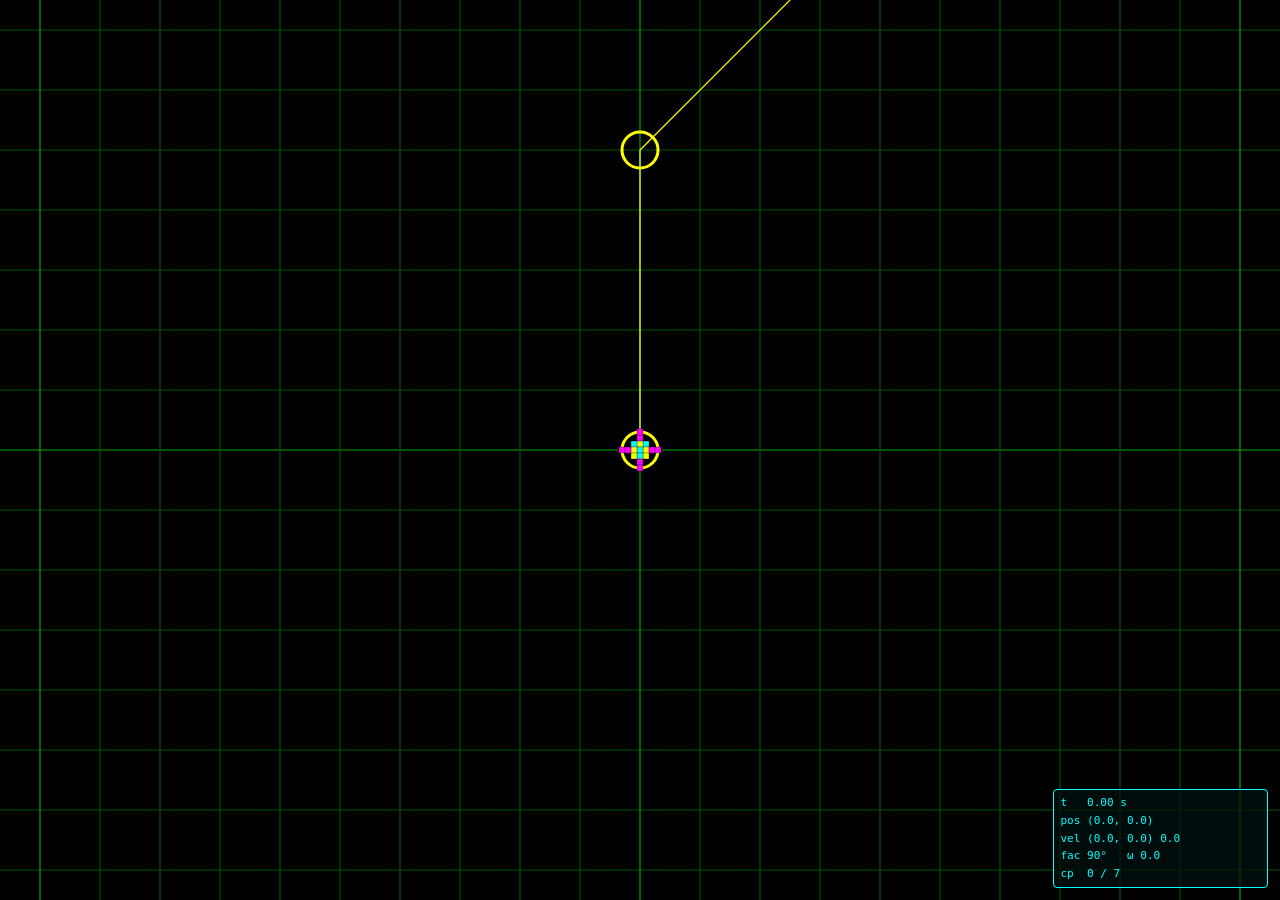
==== 2D/index.html @ 2364cf66 "switch to Rapier2D via Skypack ESM + module Worker importScripts + jsDelivr was wrong on three count" ====
<!DOCTYPE html>
<html>
  <head>
    <script src="konva.js"></script>
    <script src="CraftData.js"></script>
    <meta charset="utf-8" />
    <title>COC2D</title>
    <style>
      
      body{
        margin: 0;
        padding: 0;
        overflow: hidden;
        background-color: #000000;
      }
      
      #log{
        position: absolute;
        width: 200px;
        bottom: 12px;
        right: 12px;
        padding: .4em .6em;
        font-family: monospace;
        font-size: .85em;
        line-height: 1.6;
        color: #0ff;
        background-color: rgba(0,17,17,0.75);
        border: 1px solid #0ff;
        border-radius: 4px;
      }
    </style>
  </head>
  <body>
    <div id="container" oncontextmenu="return false;"></div>

    <div id="log">
      <div id="log-text"></div>
    </div>

    <script> 

      var buildCraft=function(model){

        var craft = new Konva.Group()
        craft.mass = model.unite.length

        // Compute COM (same formula used by Worker for Rapier body origin)
        var comX = 0, comY = 0
        for(var i=0;i<model.unite.length;i++){ comX+=model.unite[i].x; comY+=model.unite[i].y }
        comX/=craft.mass; comY/=craft.mass
        craft.offsetX(comX); craft.offsetY(comY)

        // Block rendering
        for(var i=0;i<model.unite.length;i++){
          craft.add(new Konva.Rect({
            x:model.unite[i].x, y:model.unite[i].y,
            offsetX:.5, offsetY:.5,
            width:1, height:1,
            fill:model.unite[i].color,
            stroke:'#000000', strokeWidth:.05
          }))
        }

        // Engine flame rendering
        for(var i=0;i<model.engines.length;i++){
          var e=model.engines[i]
          craft.add(new Konva.Line({
            id:'fire', name:e.name,
            x:e.x, y:e.y,
            points:[0,0, e.len/2,.4, 1.5*e.len,0, e.len/2,-.4],
            fill:'#f00', stroke:'black', strokeWidth:0,
            rotation:90*e.dir, closed:true, visible:false
          }))
        }

        craft.jet=function(name,onoff){
          var found=craft.find('.'+name)
          if(found.length>=1) found[0].visible(!!onoff)
        }
        craft._engines=craft.find('#fire')

        // Physics state — updated each step by Worker message handler
        craft.velocity={x:0,y:0}
        craft.spd=0; craft.fac=90; craft.vag=0; craft.rotaVelo=0

        return craft
      }

      var buildPlane=function(x1,y1,x2,y2){

        var plane = new Konva.Group();
        x1*=100;y1*=100;x2*=100;y2*=100;
        // plot x line 
        for(j=y1;j<=y2;j+=10){
          if(j%100==0){color="#0a0"}
          else{color="#050"}  

          var line = new Konva.Line({
            points: [x1,j,x2,j],
            stroke: color,
            strokeWidth: .2,

          });
          plane.add(line)
        }
        // plot y line
        for(i=x1;i<=x2;i+=10){
          if(i%100==0){color="#0a0"}
          else{color="#050"} 

          var line = new Konva.Line({
            points: [i,y1,i,y2],
            stroke: color,
            strokeWidth: .2,

          });
          plane.add(line)
        } 

        return plane;
      }

      var route_sample={
        type:"route",
        spot:[
          {ord:0,x: 0,y:  0,fac: 90,vag: 0,stl:0},//p 
          {ord:1,x: 0,y: 50,fac: 90,vag: 0,stl:0},//pf
          {ord:2,x: 0,y:100,fac: 90,vag:60,stl:0},//p v
          {ord:2,x: 0,y:150,fac: 90,vag: 0,stl:1},//p s
          {ord:3,x: 0,y:200,fac: 90,vag:30,stl:0},//pfv
          {ord:3,x: 0,y:250,fac:-90,vag: 0,stl:1},//pfs
        ]
      }

      var route_1={
        type:"route",
        spot:[
          {ord:0,x: 0,y:  0,fac: 90,vag: 0,stl:10},//p 
          {ord:0,x: 0,y: 50,fac:180,vag: 0,stl:10},//pf
          {ord:0,x: 0,y:100,fac: 90,vag:60,stl:10},//p v
          {ord:0,x: 0,y:150,fac: 90,vag: 0,stl: 0},//p s
          {ord:0,x: 0,y:200,fac: 90,vag:30,stl:10},//pfv
          {ord:0,x: 0,y:250,fac:-90,vag: 0,stl: 0},//pfs
        ]
      }

      var route_2={
        type:"route",
        spot:[
          {ord:0,x:  0,y:  0,fac: 90,vag: 0,stl:10},//p 
          {ord:0,x:  0,y: 50,fac:180,vag: 0,stl:10},//pf
          {ord:0,x: 50,y:100,fac: 90,vag:60,stl:10},//p v
          {ord:0,x:-50,y:150,fac: 90,vag: 0,stl: 0},//p s
          {ord:0,x: 50,y:200,fac: 90,vag:30,stl:10},//pfv
          {ord:0,x:-50,y:250,fac:-90,vag: 0,stl: 0},//pfs
          {ord:0,x:  0,y:300,fac:-90,vag: 0,stl: 0}
        ]
      }


      var buildRunway=function(route){
        var runway=new Konva.Group()
        runway.checkpoint=[]

        for(var i=0;i<route.spot.length;i++){

          runway.checkpoint[i]=new Konva.Group({
            x:route.spot[i].x,
            y:route.spot[i].y,
          })

          runway.checkpoint[i].ord=route.spot[i].ord
          var yellowCircle = new Konva.Circle({
            radius: 3,
            stroke: '#ff0',
            strokeWidth: .5,
          });

          runway.checkpoint[i].fac=route.spot[i].fac
          var redArrow = new Konva.Line({
            points: [4,2, 10,0, 4,-2, 4,2],
            stroke: '#ff0',
            strokeWidth: .5,
            rotation:route.spot[i].fac
          });

          runway.checkpoint[i].vag=route.spot[i].vag
          var blueArc = new Konva.Arc({
            innerRadius: 4,
            outerRadius: 8,
            angle: 30,
            stroke: '#ff0',
            strokeWidth: .5,
            rotation:route.spot[i].vag-15
          });

          runway.checkpoint[i].stl=route.spot[i].stl
          var whiteHexagon = new Konva.RegularPolygon({
            sides: 6,
            radius:6 ,
            stroke: '#ff0',
            strokeWidth: .5
          });

          if(route.spot[i].ord==1){
            runway.checkpoint[i].add(redArrow)
          }else if(route.spot[i].ord==2){
            if(route.spot[i].stl==1){
              runway.checkpoint[i].add(whiteHexagon)
            }else{
              runway.checkpoint[i].add(blueArc)
            }
          }else if(route.spot[i].ord==3){
            runway.checkpoint[i].add(redArrow)           
            if(route.spot[i].stl==1){
              runway.checkpoint[i].add(whiteHexagon)
            }else{
              runway.checkpoint[i].add(blueArc)
            }  
          }
          runway.checkpoint[i].add(yellowCircle)
          runway.add(runway.checkpoint[i])          
        }

        runway.check=function(i,craft,err){
          err=err||1
          var dx=craft.x()-runway.checkpoint[i].x()
          var dy=craft.y()-runway.checkpoint[i].y()
          var posGap=Math.sqrt(dx*dx+dy*dy)
          var facGap=runway.checkpoint[i].fac-craft.fac
          var vagGap=runway.checkpoint[i].vag-craft.vag
          if(posGap>3*err){return false}

          switch(runway.checkpoint[i].ord){
          case 1:
            if(facGap>10*err){return false}
            break;

          case 2:
            if(route.spot[i].stl==1){
              if(craft.spd>err){return false}
            }else{
              if(vagGap>10*err){return false}
            }
            break;

          case 3:
            if(facGap>10*err){return false}
            if(route.spot[i].stl==1){
              if(craft.spd>err){return false}
            }else{
              if(vagGap>10*err){return false}
            }
            break;
          }

          return true 
        }

        // runway.guideLine=new Konva.Group({name:"guideline"})
        
        // Build guide line once; update only the first segment each frame
        runway._guideLeadLine = new Konva.Line({stroke:'#ff0', strokeWidth:.2, points:[0,0,0,0]})
        runway._guideStaticLines = []
        runway._guideCp = -1
        runway.guideLine = new Konva.Group({name:"guideline"})
        runway.guideLine.add(runway._guideLeadLine)
        runway.add(runway.guideLine)

        runway.plotGuideLine=function(craft,p){
          // Rebuild static segment lines only when checkpoint index changes
          if(p !== runway._guideCp){
            runway._guideCp = p
            runway._guideStaticLines.forEach(function(l){l.destroy()})
            runway._guideStaticLines = []
            for(var i=p;i<runway.checkpoint.length-1;i++){
              var sl=new Konva.Line({
                points:[runway.checkpoint[i].x(),runway.checkpoint[i].y(),
                        runway.checkpoint[i+1].x(),runway.checkpoint[i+1].y()],
                stroke:'#ff0', strokeWidth:.2,
              })
              runway._guideStaticLines.push(sl)
              runway.guideLine.add(sl)
            }
          }
          // Update only the moving segment (craft → next checkpoint)
          runway._guideLeadLine.points([craft.x(),craft.y(),
            runway.checkpoint[p].x(),runway.checkpoint[p].y()])
        }

        runway.orbitLine=new Konva.Group()
        runway.add(runway.orbitLine)
        runway.i=0
        runway.plotOrbitLine=function(craft){
          runway.i+=1
          if(runway.i==10){runway.i=0}
          if(runway.i!=0){return 0}
          // console.log('dot')
          var dot=new Konva.Circle({
            x:craft.x(),
            y:craft.y(),
            radius: .2,
            stroke: '#0ff',
            strokeWidth: .1,
          })
          runway.orbitLine.add(dot)

          // runway.prevX=craft.x()
          // runway.prevY=craft.y()
        }

        return runway
      }


      var UI={}

      UI.work=function(){

        UI.mouseReact=function(eve){
          // console.log(eve.pageX,eve.pageY,eve.buttons,eve)
          if(eve.buttons==1){
            space.offsetX(space.offsetX()-eve.movementX/space.scale().x)
            space.offsetY(space.offsetY()+eve.movementY/space.scale().x)
          }
          // if(eve.buttons==2){
          //   field.rotation(field.rotation()-eve.movementX/10)
          // }  
        }
        UI.wheelReact=function(eve){
          if(eve.wheelDelta>0&& space.scale().x<5){
            space.scale({x:space.scale().x+.5 , y:space.scale().y-.5})
          }else if(eve.wheelDelta<0 && space.scale().x>1.5){
            space.scale({x:space.scale().x-.5 , y:space.scale().y+.5})
          }
          console.log(space.scale().x,space.scale().y)
        }
       
        
        UI.keyReact=function(eve){
          // if(UI.keyState['q']==null){}
          // console.log(eve.type,eve.key)
          if(eve.type=='keydown'){UI.keyState[eve.key]=true;}
          if(eve.type=='keyup'){UI.keyState[eve.key]=false;}
        }
        UI.keyState={
          // 'a':false,'b':false,'c':false,
        }
        UI.isPress=function(key){
          return UI.keyState[key]
        }

        document.addEventListener('mousemove',UI.mouseReact)
        document.addEventListener("wheel",UI.wheelReact); 
        document.addEventListener('keydown',UI.keyReact)
        document.addEventListener('keyup',UI.keyReact)

        UI.print=function(cont){
          document.getElementById("log-text").innerHTML=cont
        }
 
      }



      game={}
      game.time=0
      game.progress=0

      game.init=function(){

        var width = window.innerWidth;
        var height = window.innerHeight;

        space = new Konva.Stage({
          container: 'container',
          x: width/2,
          y: height/2,
          width: width,
          height: height,
          scale:{x:6,y:-6}
        });

        field = new Konva.Layer({scale:{x:1,y: 1}});
        space.add(field);

        craft=buildCraft(kernal)
        // craft=buildCraft(double)
        // craft=buildCraft(fighter)

        plane=buildPlane(-2,-1,2,3)

        // runway=buildRunway(route_sample)
        // runway=buildRunway(route_1)
        runway=buildRunway(route_2)

        UI.work()
      }

      game.setup=function(){
        game.time=0.000
        game.progress=0
        field.add(plane)
        field.add(runway)
        field.add(craft)
      }


      // render-only: camera follow, guideline, HUD
      game.renderFrame = function(){
        field.offsetX(craft.x())
        field.offsetY(craft.y())
        var pg = game.progress
        if(pg < runway.checkpoint.length) runway.plotGuideLine(craft, pg)
        UI.print(
          "t&nbsp;&nbsp; "+game.time.toFixed(2)+" s<br>"+
          "pos ("+craft.x().toFixed(1)+", "+craft.y().toFixed(1)+")<br>"+
          "vel ("+craft.velocity.x.toFixed(1)+", "+craft.velocity.y.toFixed(1)+")  "+craft.spd.toFixed(1)+"<br>"+
          "fac "+craft.fac.toFixed(0)+"°&nbsp;&nbsp; ω "+craft.rotaVelo.toFixed(1)+"<br>"+
          "cp&nbsp; "+game.progress+" / "+runway.checkpoint.length
        )
      }

      // Visual jet update only — physics runs in Worker
      game.flash = function(){
        var up, down, left, right
        if(game.rr.active){
          if(game.rr.paused || game.rr.done){
            up=down=left=right=false
          } else {
            var a=game.rr.currentJets
            up=a.up; down=a.down; left=a.left; right=a.right
          }
        } else {
          up=!!UI.isPress('w'); down=!!UI.isPress('s')
          left=!!UI.isPress('a'); right=!!UI.isPress('d')
          physicsWorker.postMessage({type:'setEngines', engines:{up:up,down:down,left:left,right:right}})
        }
        craft.jet('up',up); craft.jet('down',down)
        craft.jet('left',left); craft.jet('right',right)
      }

      game.init()
      game.setup()

      // ===== RR Platform Bridge =====
      game.rr = { active:false, paused:false, sessionId:0, stepsPerAction:5, stepCount:0, maxSteps:5000, rewardAccum:0, done:false, currentJets:{up:false,down:false,left:false,right:false} }

      game.rr.reset = function(){
        physicsWorker.postMessage({type:'reset'})
        craft.x(0); craft.y(0); craft.rotation(0)
        craft.fac=90; craft.vag=0; craft.spd=0
        craft.velocity={x:0,y:0}; craft.rotaVelo=0
        for(var i=0;i<runway.checkpoint.length;i++) runway.checkpoint[i].visible(true)
        game.progress=0; game.time=0; game.rr.stepCount=0
        game.rr.rewardAccum=0; game.rr.done=false
        game.rr.currentJets={up:false,down:false,left:false,right:false}
        runway._guideCp=-1
        craft.jet('up',false); craft.jet('down',false)
        craft.jet('left',false); craft.jet('right',false)
      }

      game.rr.getState = function(){
        var pg  = Math.min(game.progress, runway.checkpoint.length-1)
        var cpx = runway.checkpoint[pg].x()
        var cpy = runway.checkpoint[pg].y()
        var dx  = cpx - craft.x(), dy = cpy - craft.y()
        return [
          craft.x(), craft.y(),
          craft.velocity.x, craft.velocity.y,
          craft.fac, craft.rotaVelo,
          dx, dy, Math.sqrt(dx*dx + dy*dy)
        ]
      }

      // action 0=none 1=up 2=down 3=left 4=right
      var RR_ACTIONS = [
        {up:false, down:false, left:false, right:false},
        {up:true,  down:false, left:false, right:false},
        {up:false, down:true,  left:false, right:false},
        {up:false, down:false, left:true,  right:false},
        {up:false, down:false, left:false, right:true },
      ]

      window.addEventListener('message', function(event){
        var msg = event.data
        if(msg.type === 'questInfo'){
          game.rr.active = true
          game.rr.sessionId = msg.sessionId
          game.rr.reset()
          window.parent.postMessage({
            type:'gameInfo',
            players:[{ stateInfo:[
              {name:'x',     min:-200, max:200, bin:20},
              {name:'y',     min:-50,  max:350, bin:20},
              {name:'vx',    min:-300, max:300, bin:20},
              {name:'vy',    min:-300, max:300, bin:20},
              {name:'angle', min:-360, max:360, bin:20},
              {name:'ω',     min:-50,  max:50,  bin:20},
              {name:'dx_cp', min:-300, max:300, bin:20},
              {name:'dy_cp', min:-300, max:300, bin:20},
              {name:'dist',  min:0,    max:500, bin:20}
            ], actionInfo:[{ type:'switch', level:5, name:['○','↑','↓','←','→'] }] }]
          }, '*')
        }
        if(msg.type === 'action' && !game.rr.paused){
          // 回報上一個 action 期間累積的 reward + 當下 state（物理已持續在跑）
          var isDone = game.rr.done
          window.parent.postMessage({
            type:'reward_state',
            reward: game.rr.rewardAccum,
            state: game.rr.getState(),
            done: isDone,
            sessionId: game.rr.sessionId
          }, '*')
          game.rr.rewardAccum = 0
          if(isDone){ game.rr.reset() }
          // 套用新 action（物理下一幀自動生效）
          game.rr.currentJets = RR_ACTIONS[msg.action] || RR_ACTIONS[0]
        }
        if(msg.type === 'pause') game.rr.paused = !game.rr.paused
        if(msg.type === 'accel') game.rr.stepsPerAction = game.rr.stepsPerAction===5 ? 50 : 5
      })

      // ── Web Worker: Rapier.js physics in separate thread ──────────────
      var physicsWorker = new Worker('./physics.worker.js', {type:'module'})

      physicsWorker.onmessage = function(event){
        var msg = event.data
        if(msg.type === 'error'){ console.error('Physics worker:', msg.msg); return }
        if(msg.type !== 'state') return

        // Update craft visual state from Worker physics output
        craft.x(msg.x); craft.y(msg.y)
        craft.rotation(msg.rotation)
        craft.fac=msg.fac; craft.vag=msg.vag; craft.spd=msg.spd
        craft.velocity={x:msg.vx, y:msg.vy}
        craft.rotaVelo=msg.rotaVelo
        game.time=msg.time

        // Checkpoint detection (runs on every physics state update)
        var pg = game.progress
        if(pg < runway.checkpoint.length && runway.check(pg, craft, 1)){
          runway.checkpoint[pg].visible(false)
          game.progress++
          if(game.rr.active && !game.rr.done){
            game.rr.rewardAccum += 1
            if(game.progress >= runway.checkpoint.length){
              game.rr.rewardAccum += 10
              game.rr.done = true
            }
          }
        }

        // RR step tracking (time penalty + timeout)
        if(game.rr.active && !game.rr.paused && !game.rr.done){
          game.rr.rewardAccum -= 0.01
          game.rr.stepCount++
          if(game.rr.stepCount >= game.rr.maxSteps) game.rr.done = true
        }
      }

      physicsWorker.postMessage({type:'init', craftData:kernal})

      // main rAF loop: jet visuals + render only (physics is in Worker)
      ;(function(){
        function loop(){
          game.flash()
          game.renderFrame()
          space.batchDraw()
          requestAnimationFrame(loop)
        }
        requestAnimationFrame(loop)
      })()
    </script>
  </body>
</html>
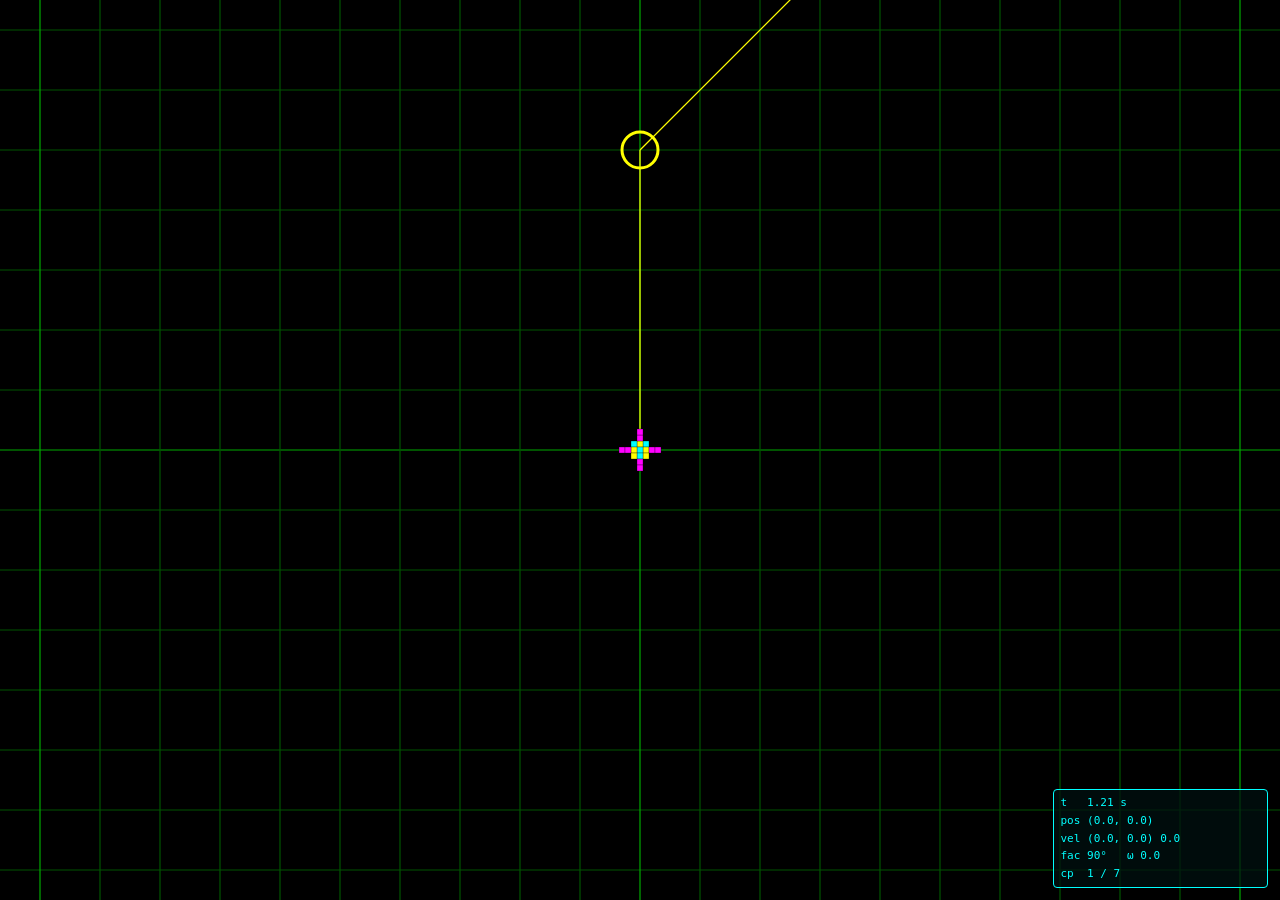
==== commit 996cb5c3: "revert to hand-rolled physics worker (no CDN deps)" ====
--- a/2D/index.html
+++ b/2D/index.html
@@ -523,7 +523,7 @@
       })
 
       // ── Web Worker: Rapier.js physics in separate thread ──────────────
-      var physicsWorker = new Worker('./physics.worker.js', {type:'module'})
+      var physicsWorker = new Worker('./physics.worker.js')
 
       physicsWorker.onmessage = function(event){
         var msg = event.data
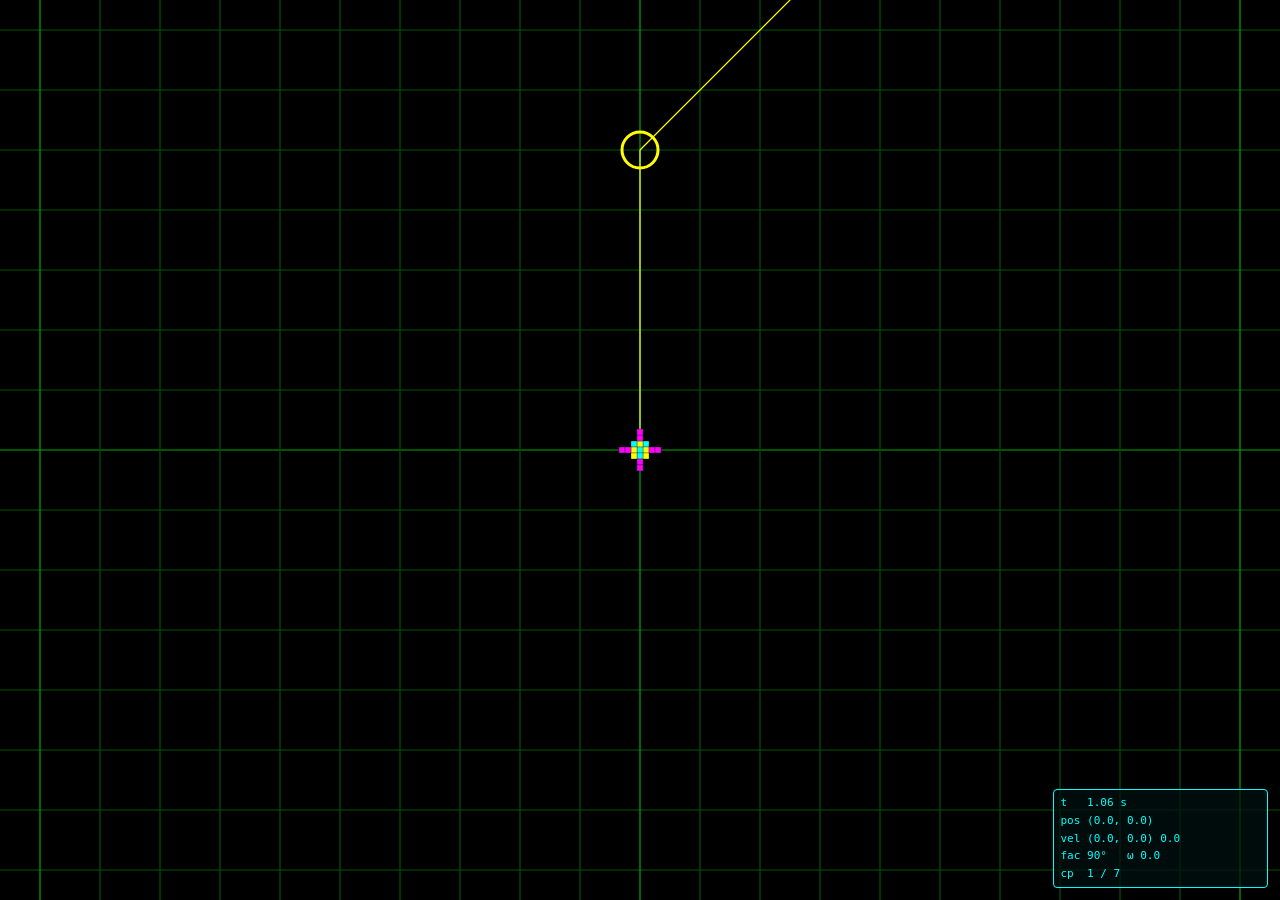
==== commit 41c3c95e: "add Rapier worker with auto-fallback to hand-rolled physics.rapier.worker.js: Rapier2D via Skypack E" ====
--- a/2D/index.html
+++ b/2D/index.html
@@ -522,12 +522,28 @@
         if(msg.type === 'accel') game.rr.stepsPerAction = game.rr.stepsPerAction===5 ? 50 : 5
       })
 
-      // ── Web Worker: Rapier.js physics in separate thread ──────────────
-      var physicsWorker = new Worker('./physics.worker.js')
-
-      physicsWorker.onmessage = function(event){
+      // ── Web Worker: 先試 Rapier，失敗自動 fallback 手搓版 ──────────────
+      function startWorker(url, opts) {
+        var w = opts ? new Worker(url, opts) : new Worker(url)
+        w.onmessage = handleWorkerMsg
+        w.onerror = function(e) {
+          console.warn('Rapier worker failed, falling back to hand-rolled:', e.message)
+          physicsWorker = startWorker('./physics.worker.js')
+        }
+        w.postMessage({ type:'init', craftData:kernal })
+        return w
+      }
+
+      var physicsWorker = startWorker('./physics.rapier.worker.js', {type:'module'})
+
+      function handleWorkerMsg(event){
         var msg = event.data
-        if(msg.type === 'error'){ console.error('Physics worker:', msg.msg); return }
+        if(msg.type === 'ready'){ console.log('Physics engine:', msg.engine); return }
+        if(msg.type === 'error'){
+          console.warn('Physics worker error:', msg.msg)
+          physicsWorker = startWorker('./physics.worker.js')
+          return
+        }
         if(msg.type !== 'state') return
 
         // Update craft visual state from Worker physics output
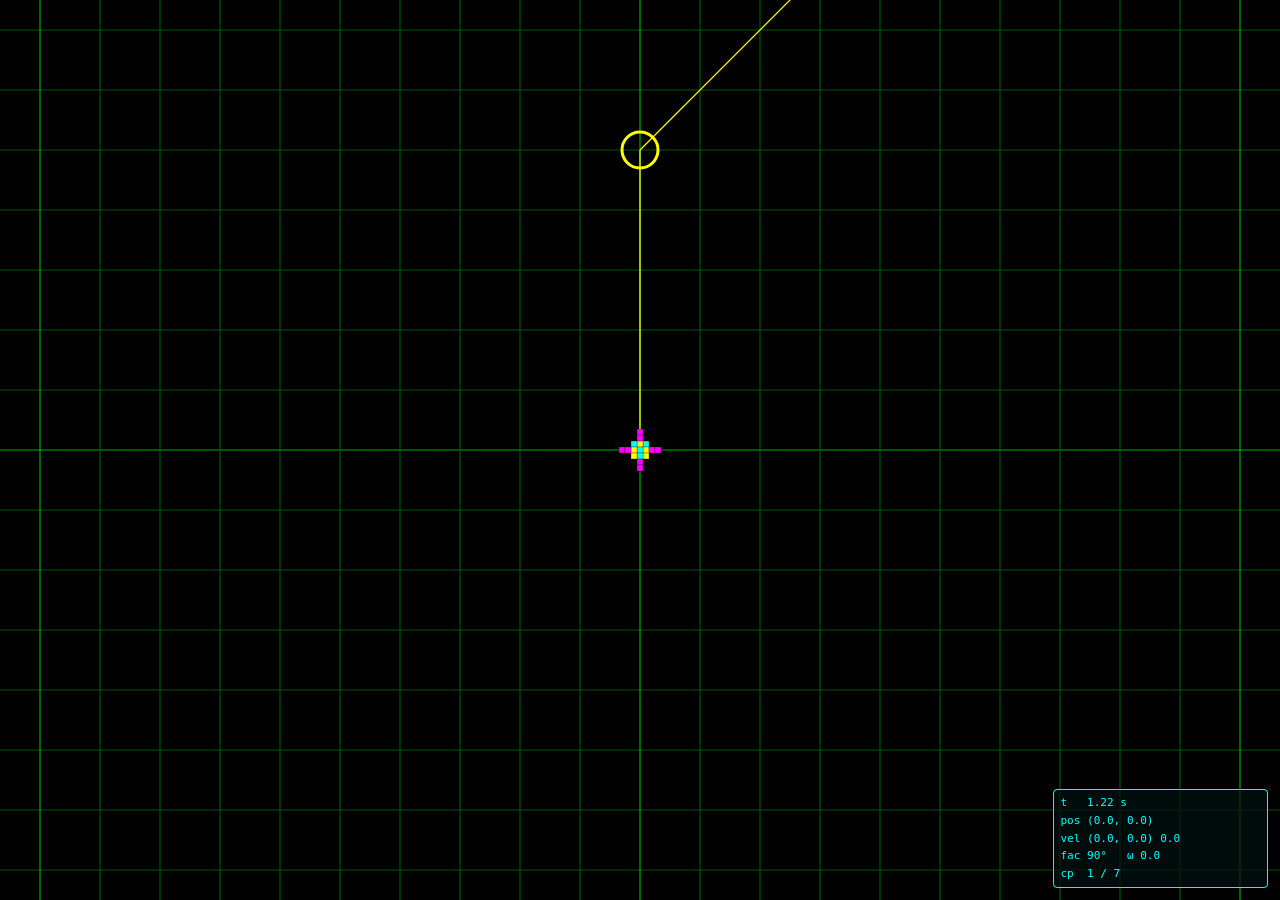
==== commit b9e2772b: "fix: restore init message to physics worker, remove Rapier CDN worker" ====
--- a/2D/index.html
+++ b/2D/index.html
@@ -522,28 +522,12 @@
         if(msg.type === 'accel') game.rr.stepsPerAction = game.rr.stepsPerAction===5 ? 50 : 5
       })
 
-      // ── Web Worker: 先試 Rapier，失敗自動 fallback 手搓版 ──────────────
-      function startWorker(url, opts) {
-        var w = opts ? new Worker(url, opts) : new Worker(url)
-        w.onmessage = handleWorkerMsg
-        w.onerror = function(e) {
-          console.warn('Rapier worker failed, falling back to hand-rolled:', e.message)
-          physicsWorker = startWorker('./physics.worker.js')
-        }
-        w.postMessage({ type:'init', craftData:kernal })
-        return w
-      }
-
-      var physicsWorker = startWorker('./physics.rapier.worker.js', {type:'module'})
-
-      function handleWorkerMsg(event){
+      // ── Web Worker: hand-rolled physics ──────────────────────────────
+      var physicsWorker = new Worker('./physics.worker.js')
+      physicsWorker.postMessage({type:'init', craftData:kernal})
+
+      physicsWorker.onmessage = function(event){
         var msg = event.data
-        if(msg.type === 'ready'){ console.log('Physics engine:', msg.engine); return }
-        if(msg.type === 'error'){
-          console.warn('Physics worker error:', msg.msg)
-          physicsWorker = startWorker('./physics.worker.js')
-          return
-        }
         if(msg.type !== 'state') return
 
         // Update craft visual state from Worker physics output
@@ -576,8 +560,6 @@
         }
       }
 
-      physicsWorker.postMessage({type:'init', craftData:kernal})
-
       // main rAF loop: jet visuals + render only (physics is in Worker)
       ;(function(){
         function loop(){
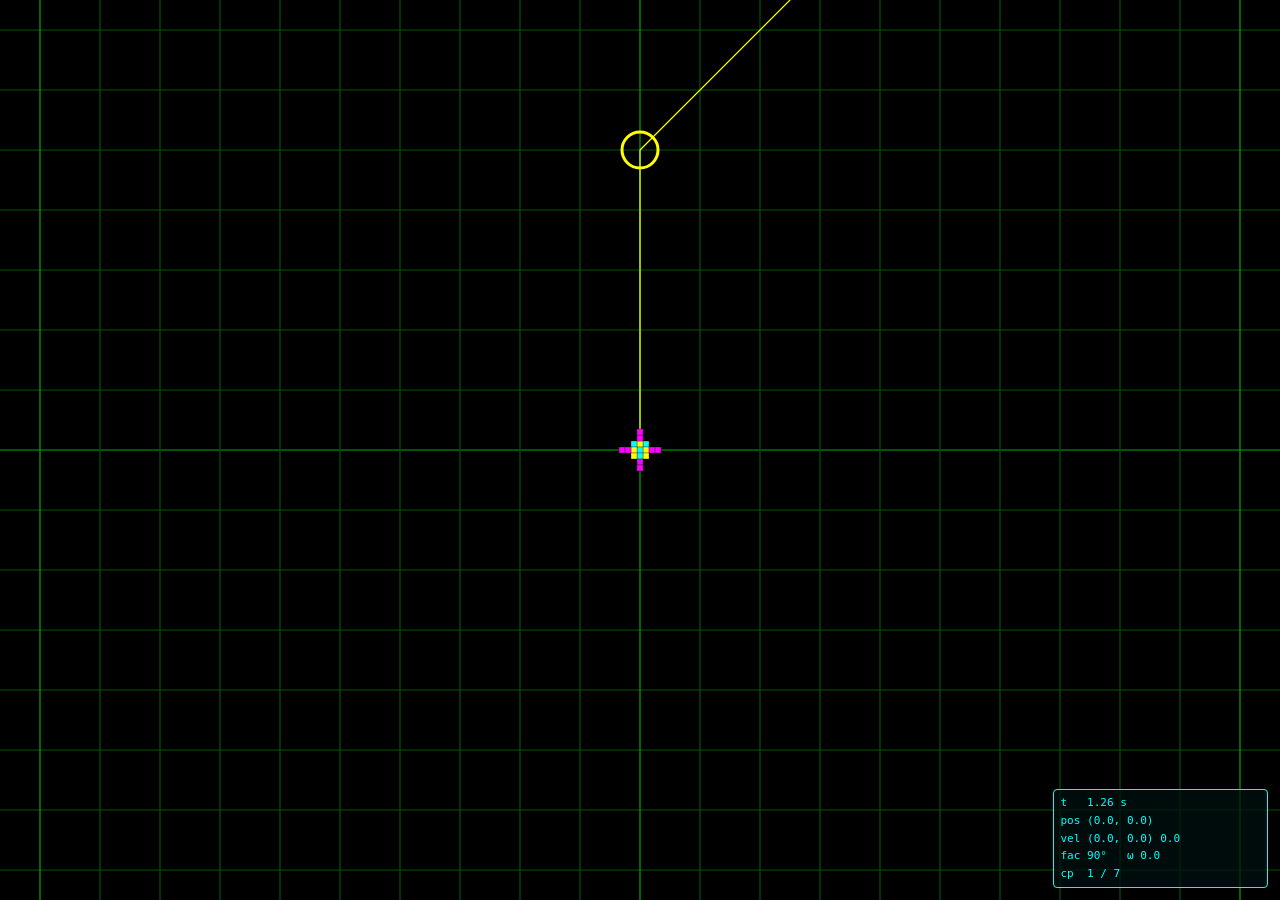
==== commit e4ae8a6e: "add worker debug logging to diagnose frozen physics" ====
--- a/2D/index.html
+++ b/2D/index.html
@@ -524,10 +524,12 @@
 
       // ── Web Worker: hand-rolled physics ──────────────────────────────
       var physicsWorker = new Worker('./physics.worker.js')
+      physicsWorker.onerror = function(e){ console.error('worker onerror:', e.message, e.filename, e.lineno) }
       physicsWorker.postMessage({type:'init', craftData:kernal})
 
       physicsWorker.onmessage = function(event){
         var msg = event.data
+        if(msg.type === 'debug'){ console.log('[worker]', msg.msg); return }
         if(msg.type !== 'state') return
 
         // Update craft visual state from Worker physics output
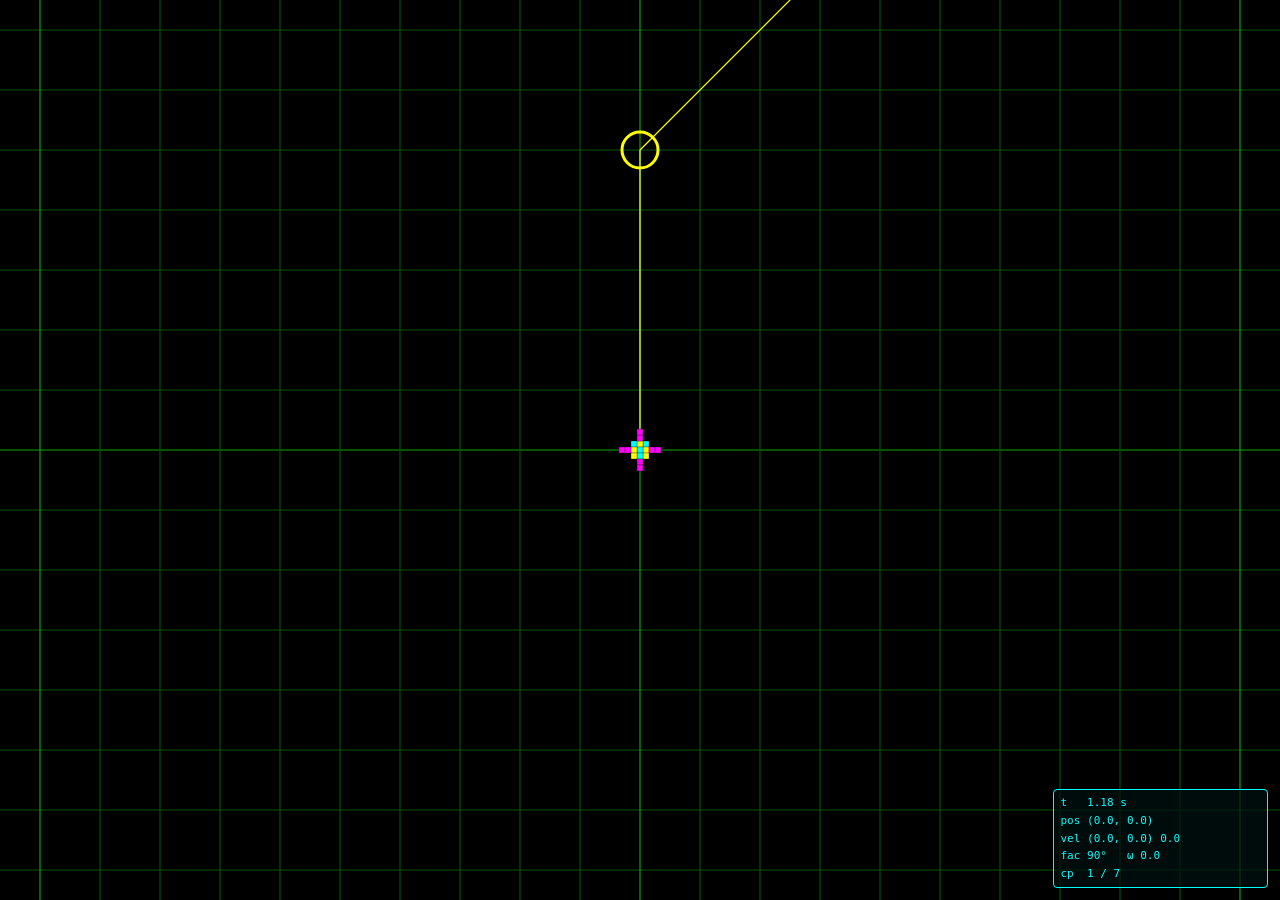
==== commit ab85bb60: "remove debug logging from physics worker" ====
--- a/2D/index.html
+++ b/2D/index.html
@@ -529,7 +529,6 @@
 
       physicsWorker.onmessage = function(event){
         var msg = event.data
-        if(msg.type === 'debug'){ console.log('[worker]', msg.msg); return }
         if(msg.type !== 'state') return
 
         // Update craft visual state from Worker physics output
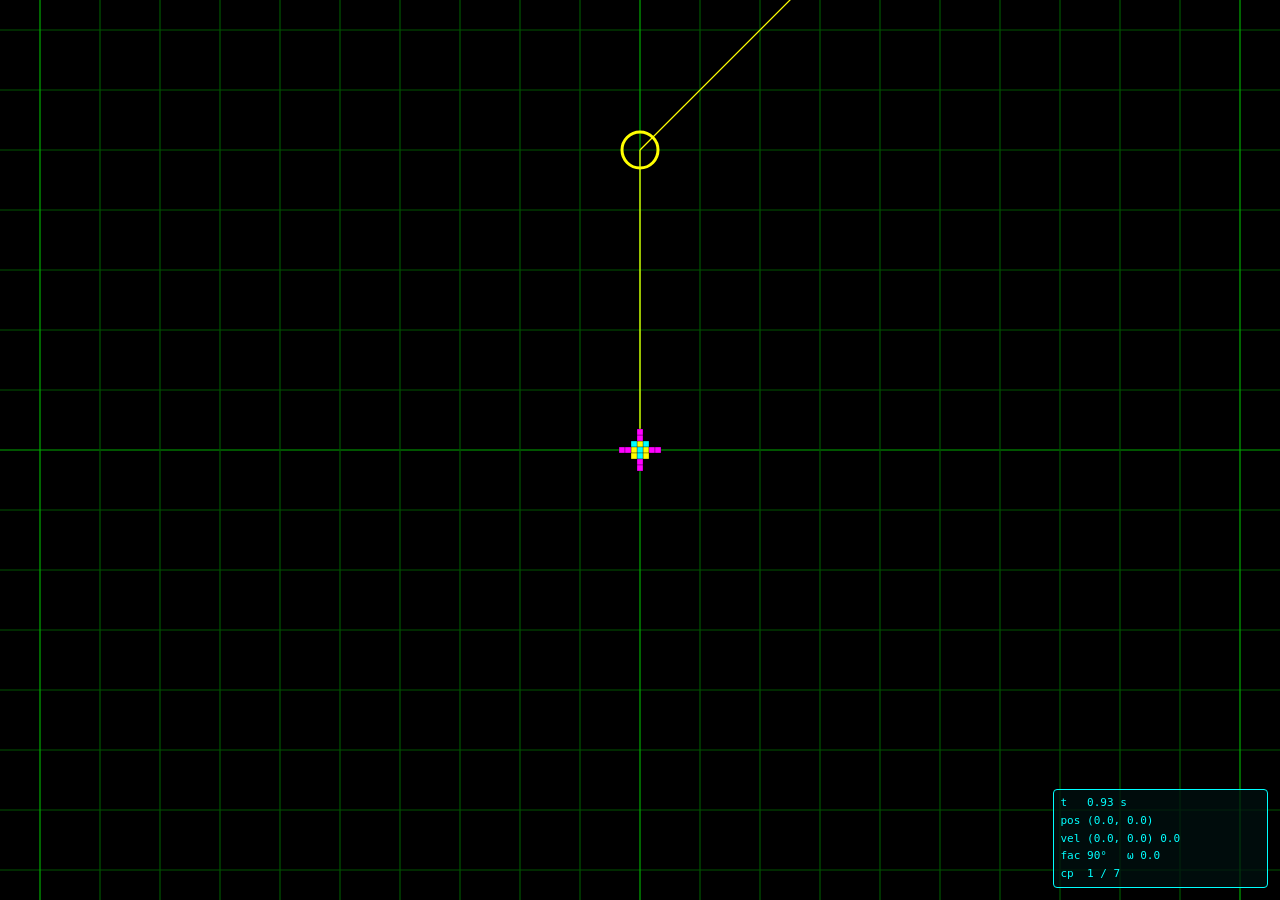
==== commit 57f6f335: "fix: rAF-driven physics (no jitter), fix RR setEngines not sent to worker" ====
--- a/2D/index.html
+++ b/2D/index.html
@@ -434,8 +434,8 @@
         } else {
           up=!!UI.isPress('w'); down=!!UI.isPress('s')
           left=!!UI.isPress('a'); right=!!UI.isPress('d')
-          physicsWorker.postMessage({type:'setEngines', engines:{up:up,down:down,left:left,right:right}})
-        }
+        }
+        physicsWorker.postMessage({type:'setEngines', engines:{up:up,down:down,left:left,right:right}})
         craft.jet('up',up); craft.jet('down',down)
         craft.jet('left',left); craft.jet('right',right)
       }
@@ -567,6 +567,7 @@
           game.flash()
           game.renderFrame()
           space.batchDraw()
+          physicsWorker.postMessage({type:'step'})
           requestAnimationFrame(loop)
         }
         requestAnimationFrame(loop)
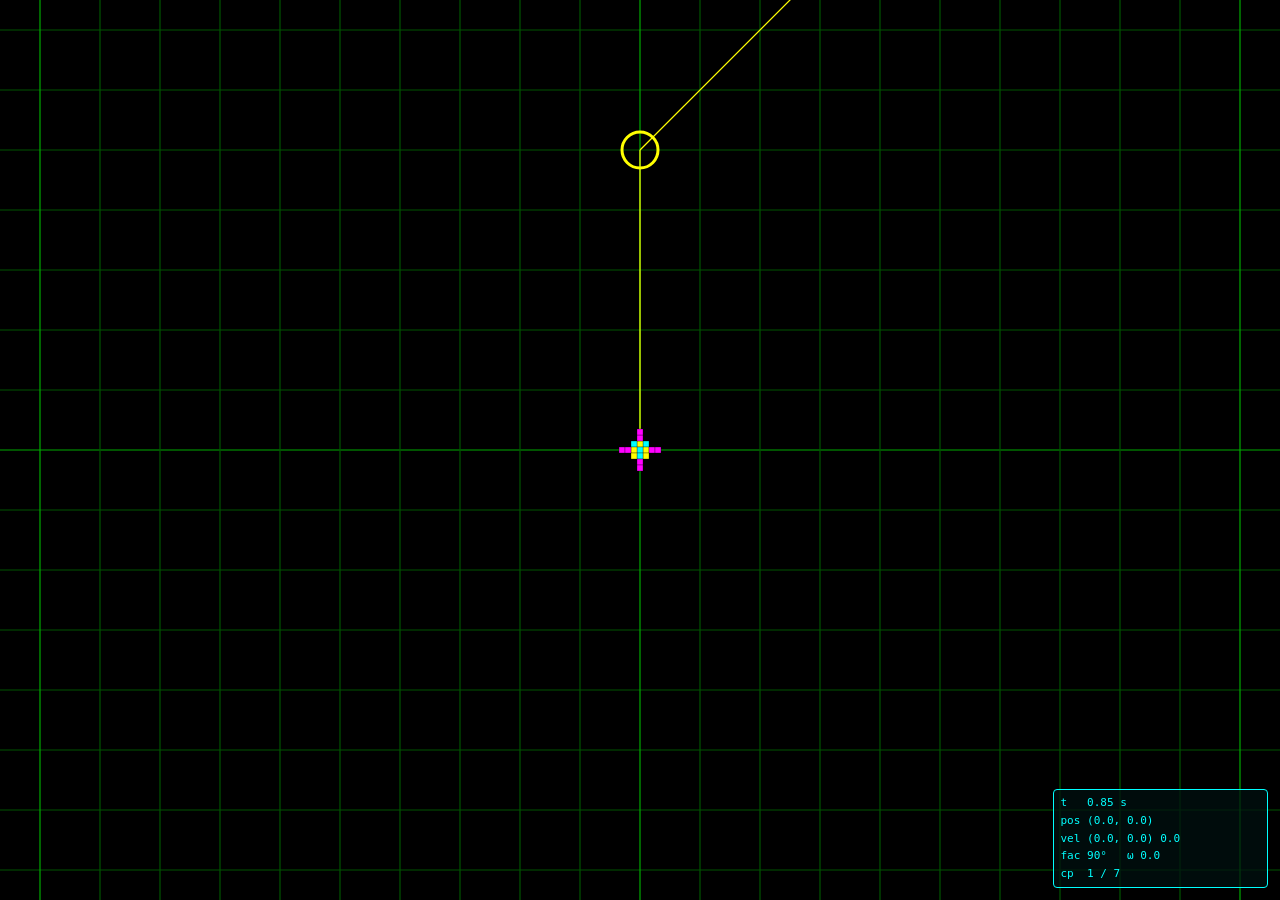
==== commit 6e5732c2: "fix: use field.draw() instead of batchDraw() to eliminate camera desync flicker" ====
--- a/2D/index.html
+++ b/2D/index.html
@@ -566,7 +566,7 @@
         function loop(){
           game.flash()
           game.renderFrame()
-          space.batchDraw()
+          field.draw()
           physicsWorker.postMessage({type:'step'})
           requestAnimationFrame(loop)
         }
